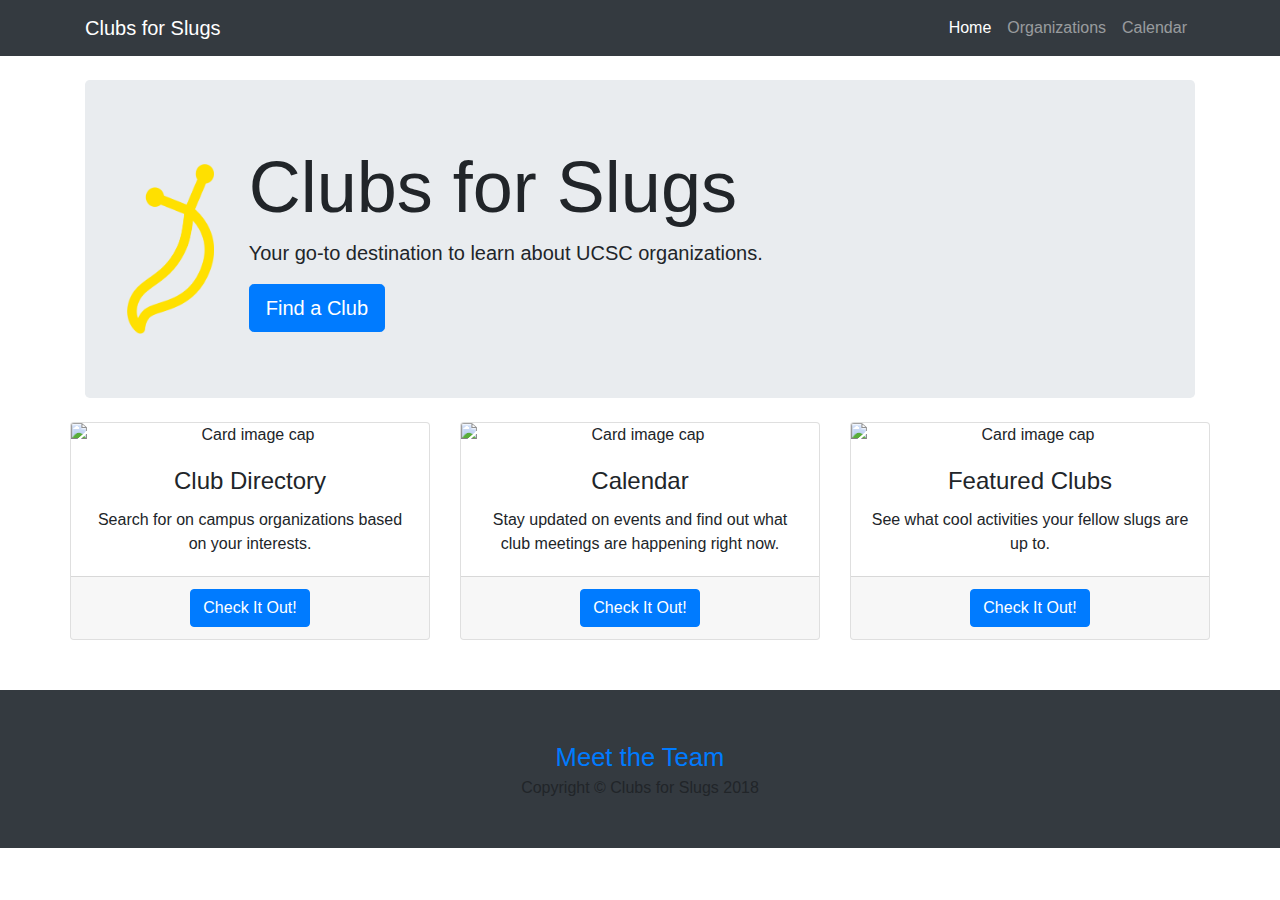
==== index.html @ c658772b "Merge branch 'master' of https://github.com/katekaho/clubs-for-slugs" ====
<!DOCTYPE html>
<html lang="en">

  <head>

    <meta charset="utf-8">
    <meta name="viewport" content="width=device-width, initial-scale=1, shrink-to-fit=no">
    <meta name="description" content="">
    <meta name="author" content="">

    <title>Clubs for Slugs</title>

    <!-- Bootstrap core CSS -->
    <link href="vendor/bootstrap/css/bootstrap.min.css" rel="stylesheet">

    <!-- Custom styles for this template -->
    <link href="css/heroic-features.css" rel="stylesheet">

  </head>

  <body>

    <!-- Navigation -->
    <nav class="navbar navbar-expand-lg navbar-dark bg-dark fixed-top">
      <div class="container">
        <a class="navbar-brand" href="index.html">Clubs for Slugs</a>
        <button class="navbar-toggler" type="button" data-toggle="collapse" data-target="#navbarResponsive" aria-controls="navbarResponsive" aria-expanded="false" aria-label="Toggle navigation">
          <span class="navbar-toggler-icon"></span>
        </button>
        <div class="collapse navbar-collapse" id="navbarResponsive">
          <ul class="navbar-nav ml-auto">
            <li class="nav-item active">
              <a class="nav-link" href="index.html">Home
                <span class="sr-only">(current)</span>
              </a>
            </li>
            <li class="nav-item">
              <a class="nav-link" href="organizations.html">Organizations</a>
            </li>
            <li class="nav-item">
              <a class="nav-link" href="calendar.html">Calendar</a>
            </li>
          </ul>
        </div>
      </div>
    </nav>

    <!-- Page Content -->
    <div class="container">

      <!-- Jumbotron Header -->
      <header class="jumbotron my-4">
        <div class="slug-img">
          <img height="170px" src="img/slug.png" alt="slug">
        </div>
        <div class="jumbotron-text">
          <h1 class="display-3">Clubs for Slugs</h1>
          <p class="lead"> Your go-to destination to learn about UCSC organizations.</p>
          <a href="organizations.html" class="btn btn-primary btn-lg">Find a Club</a>
        </div>
      </header>

      <!-- Page Features -->
      <div class="row text-center" style="padding-bottom: 50px">

        <div class="card-deck">

          <div class="card">
            <img class="card-img-top" src="img/orgs-icon.jpg" alt="Card image cap">
            <div class="card-body">
              <h4 class="card-title">Club Directory</h4>
              <p class="card-text">Search for on campus organizations based on your interests.</p>
            </div>
            <div class="card-footer">
              <a href="organizations.html" class="btn btn-primary">Check It Out!</a>
            </div>
          </div>

          <div class="card">
            <img class="card-img-top" src="img/calendar-icon.jpg" alt="Card image cap">
            <div class="card-body">
              <h4 class="card-title">Calendar</h4>
              <p class="card-text">Stay updated on events and find out what club meetings are happening right now.</p>
            </div>
            <div class="card-footer">
              <a href="calendar.html" class="btn btn-primary">Check It Out!</a>
            </div>
          </div>

          <div class="card">
            <img class="card-img-top" src="img/featured-icon.jpg" alt="Card image cap">
            <div class="card-body">
              <h4 class="card-title">Featured Clubs</h4>
              <p class="card-text">See what cool activities your fellow slugs are up to.</p>
            </div>
            <div class="card-footer">
              <a href="#" class="btn btn-primary">Check It Out!</a>
            </div>
          </div>
        </div>
      </div>
      <!-- /.row -->

    </div>
    <!-- /.container -->

    <!-- Footer -->
    <footer class="py-5 bg-dark">
      <style>
        a:visited {
            color: white;
        }
        a:hover {
            color: yellow;
            text-decoration: none;
        }

      </style>
      <div class="container">
        <p class="m-0 text-center"; style="font-size:160%;"><a href="meet-the-team.html">Meet the Team</a></p>
        <p class="m-0 text-center text-blue">Copyright &copy; Clubs for Slugs 2018</p>
      </div>
      <!-- /.container -->
    </footer>

    <!-- Bootstrap core JavaScript -->
    <script src="vendor/jquery/jquery.min.js"></script>
    <script src="vendor/bootstrap/js/bootstrap.bundle.min.js"></script>

  </body>

</html>
---- css/heroic-features.css ----
/*!
 * Start Bootstrap - Heroic Features (https://startbootstrap.com/template-overviews/heroic-features)
 * Copyright 2013-2017 Start Bootstrap
 * Licensed under MIT (https://github.com/BlackrockDigital/startbootstrap-heroic-features/blob/master/LICENSE)
 */

body {
  padding-top: 54px;
}

@media (min-width: 992px) {
  body {
    padding-top: 56px;
  }
}

.card {
  height: 100%;
}

.slug-img {
	display: inline-block;
	margin: 20px 30px 0 10px;
	vertical-align: top;

}

.jumbotron-text {
	display: inline-block;
	justify-content: center;
}
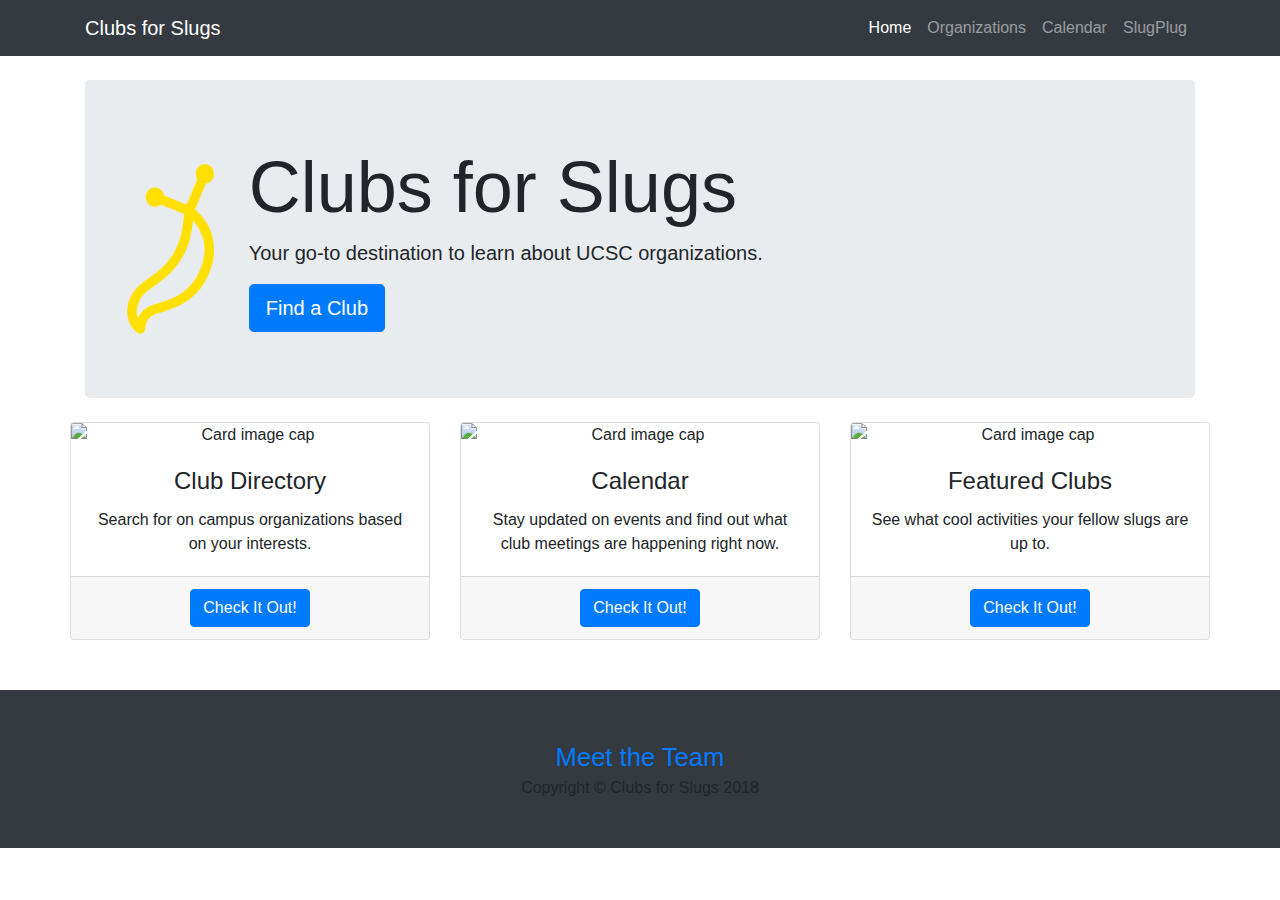
==== commit c19d3881: "Merge branch 'master' of https://github.com/katekaho/clubs-for-slugs" ====
--- a/index.html
+++ b/index.html
@@ -39,6 +39,9 @@
             </li>
             <li class="nav-item">
               <a class="nav-link" href="calendar.html">Calendar</a>
+            </li>
+            <li class="nav-item">
+              <a class="nav-link" href="slugplug.html">SlugPlug</a>
             </li>
           </ul>
         </div>
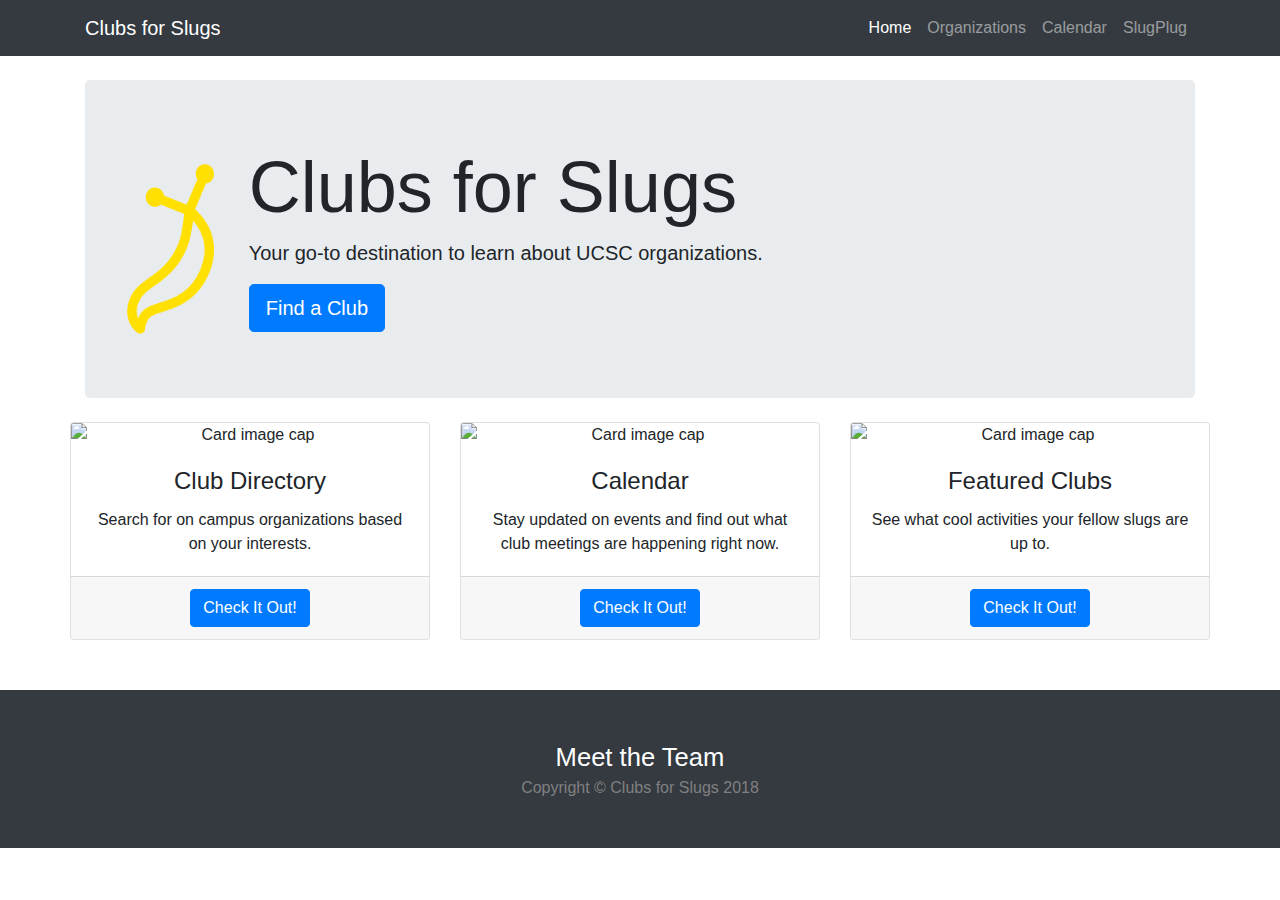
==== commit efeada0b: "Fix footer colors" ====
--- a/index.html
+++ b/index.html
@@ -97,7 +97,7 @@
               <p class="card-text">See what cool activities your fellow slugs are up to.</p>
             </div>
             <div class="card-footer">
-              <a href="#" class="btn btn-primary">Check It Out!</a>
+              <a href="slugplug.html" class="btn btn-primary">Check It Out!</a>
             </div>
           </div>
         </div>
@@ -109,16 +109,6 @@
 
     <!-- Footer -->
     <footer class="py-5 bg-dark">
-      <style>
-        a:visited {
-            color: white;
-        }
-        a:hover {
-            color: yellow;
-            text-decoration: none;
-        }
-
-      </style>
       <div class="container">
         <p class="m-0 text-center"; style="font-size:160%;"><a href="meet-the-team.html">Meet the Team</a></p>
         <p class="m-0 text-center text-blue">Copyright &copy; Clubs for Slugs 2018</p>
--- a/css/heroic-features.css
+++ b/css/heroic-features.css
@@ -25,6 +25,14 @@
 
 }
 
+.m-0.text-center a{
+	color: white;
+}
+
+.m-0.text-center.text-blue {
+	color: gray;
+}
+
 .jumbotron-text {
 	display: inline-block;
 	justify-content: center;
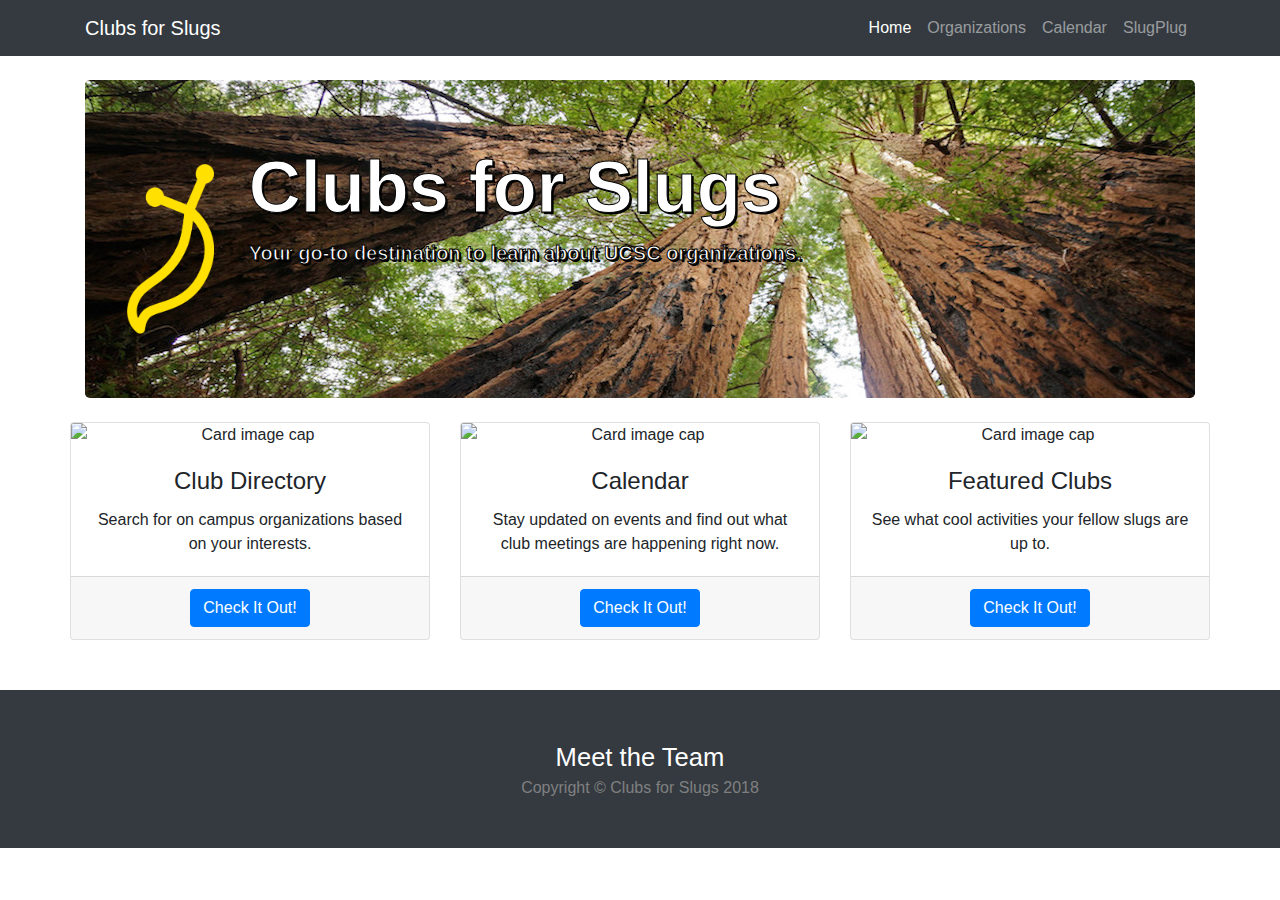
==== commit 7adb6ef5: "Add text outline and shadow to homepage heading" ====
--- a/index.html
+++ b/index.html
@@ -59,7 +59,6 @@
         <div class="jumbotron-text">
           <h1 class="display-3">Clubs for Slugs</h1>
           <p class="lead"> Your go-to destination to learn about UCSC organizations.</p>
-          <a href="organizations.html" class="btn btn-primary btn-lg">Find a Club</a>
         </div>
       </header>
 
--- a/css/heroic-features.css
+++ b/css/heroic-features.css
@@ -25,6 +25,18 @@
 
 }
 
+.display-3,
+.lead {
+	color: white;
+	font-weight: bold;
+	-webkit-text-stroke: 1px black;
+	text-shadow: 2px 2px black;
+}
+
+.jumbotron.my-4 {
+	background: url("../img/forest.jpg"); 
+}
+
 .m-0.text-center a{
 	color: white;
 }
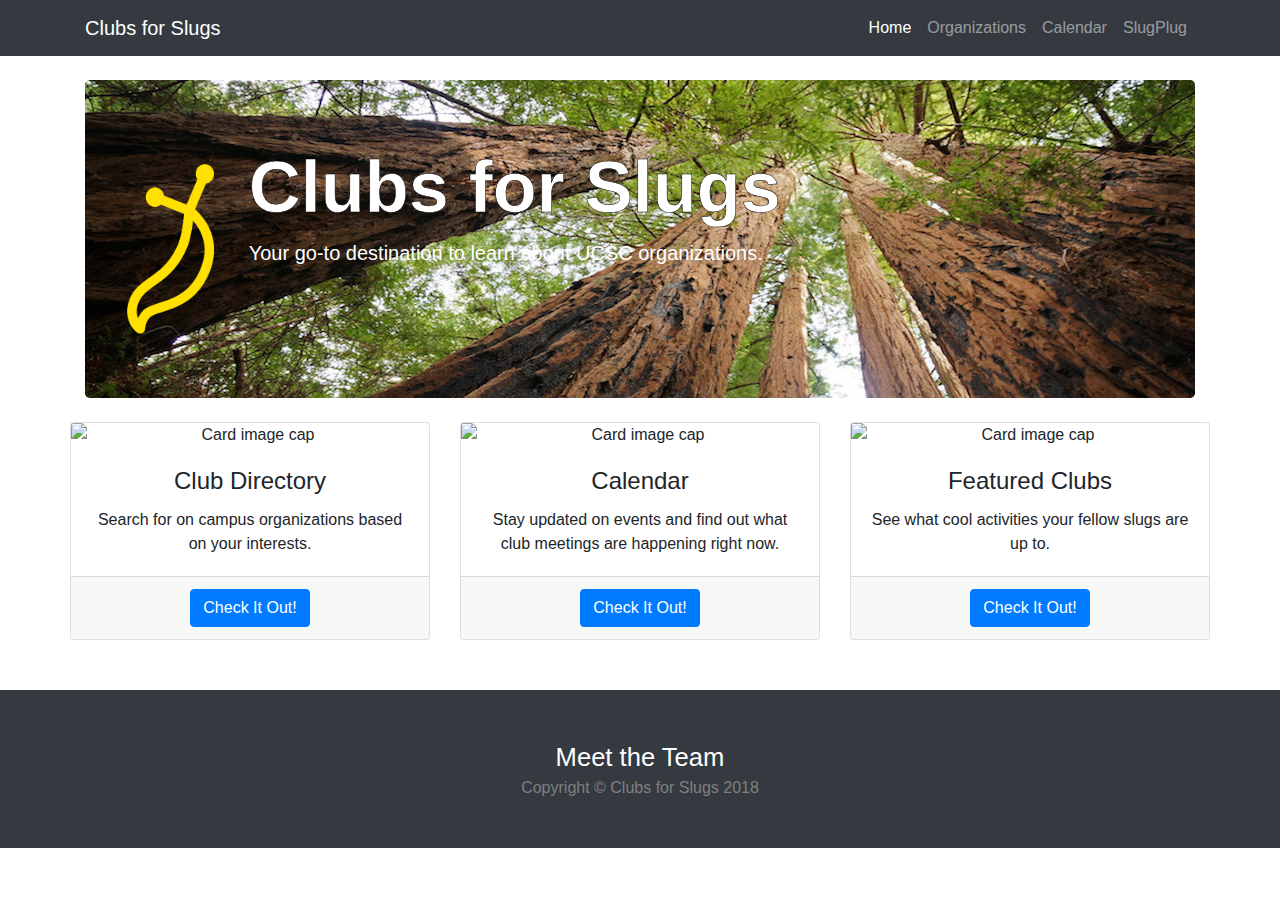
==== commit f3d126db: "Merge branch 'master' of https://github.com/katekaho/clubs-for-slugs" ====
--- a/index.html
+++ b/index.html
@@ -58,7 +58,7 @@
         </div>
         <div class="jumbotron-text">
           <h1 class="display-3">Clubs for Slugs</h1>
-          <p class="lead"> Your go-to destination to learn about UCSC organizations.</p>
+          <p class="lead jumbo-para"> Your go-to destination to learn about UCSC organizations.</p>
         </div>
       </header>
 
--- a/css/heroic-features.css
+++ b/css/heroic-features.css
@@ -25,12 +25,14 @@
 
 }
 
-.display-3,
-.lead {
+.jumbotron-text .display-3 {
 	color: white;
 	font-weight: bold;
-	-webkit-text-stroke: 1px black;
-	text-shadow: 2px 2px black;
+	-webkit-text-stroke: 0.5px black;
+}
+
+.jumbo-para {
+	color: white;
 }
 
 .jumbotron.my-4 {
